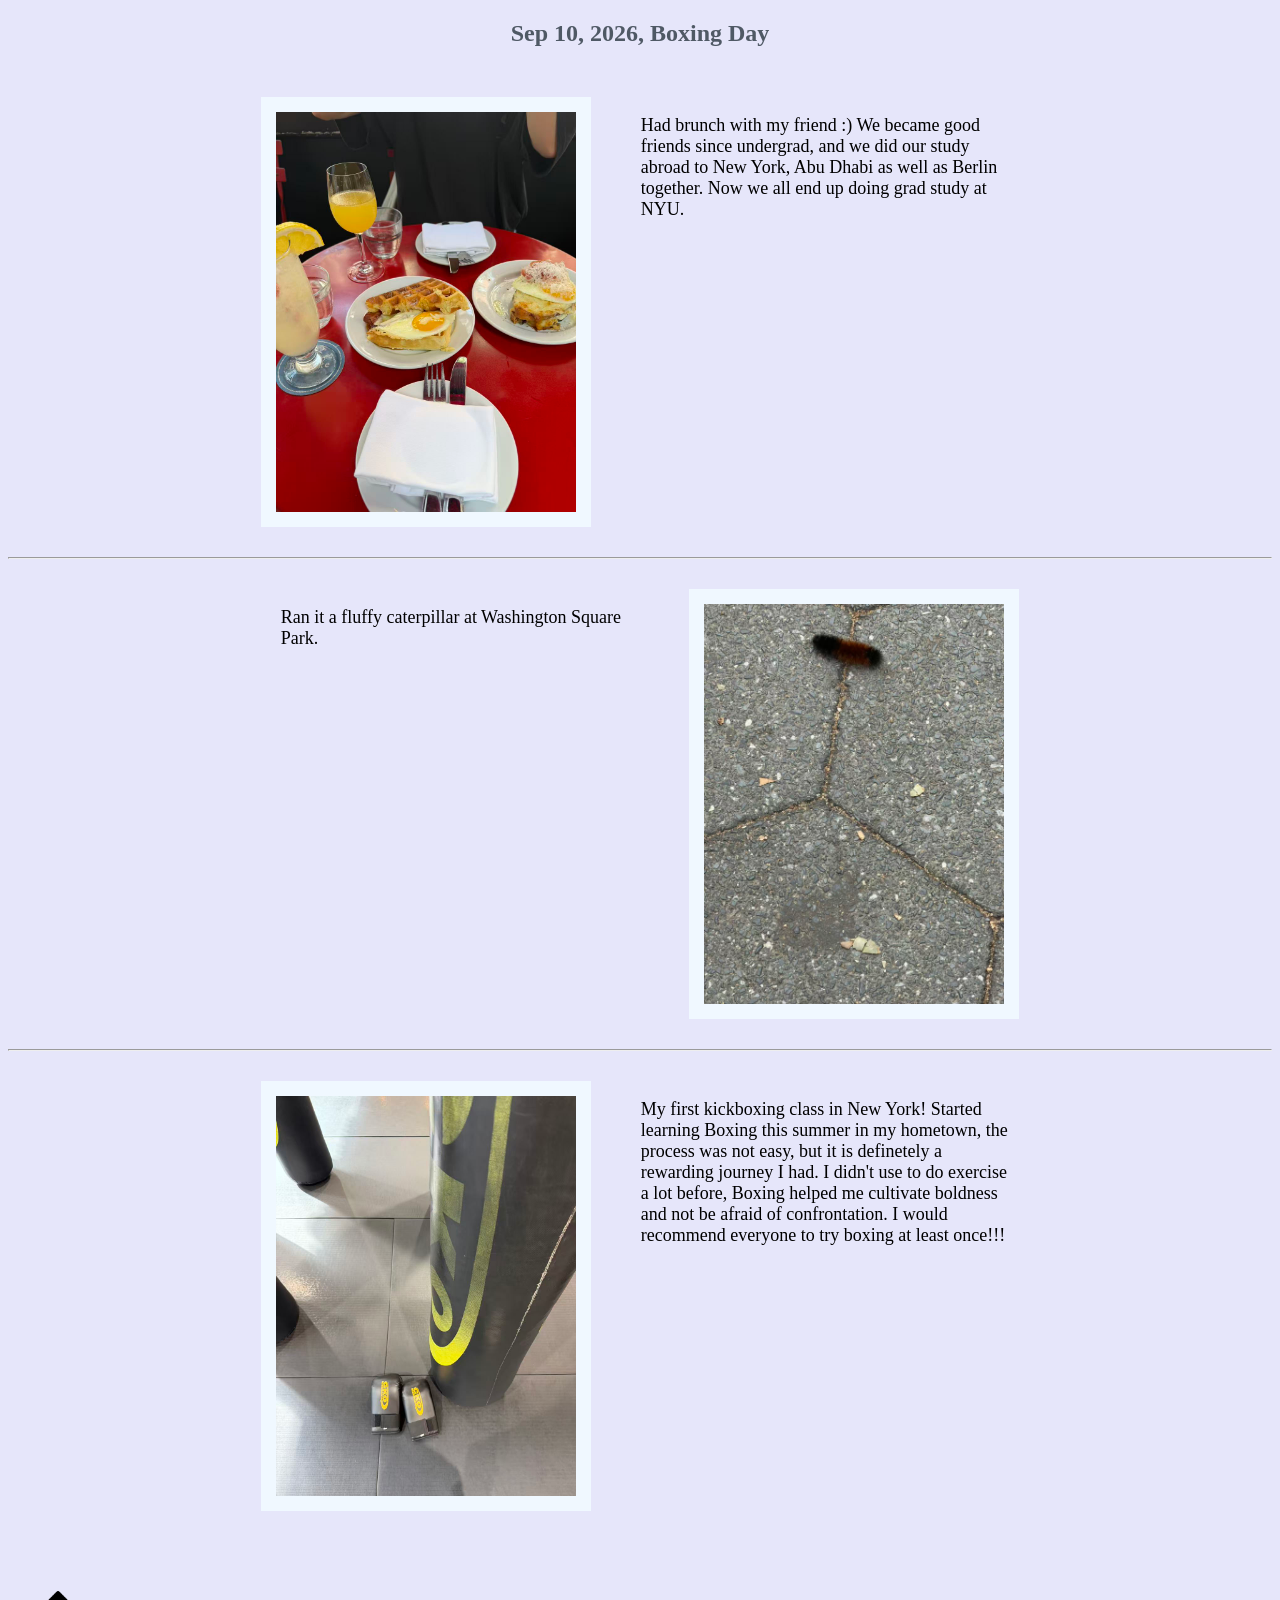
==== day07.html @ 050343a9 "uploaded my files" ====
<!DOCTYPE html>
<html>
    <head>
        <title>Diary day07</title>
        <link rel="stylesheet" href="style.css">
    </head>


    <body class="dayseven">
        <h2>Sep 10, 2026, Boxing Day </h2>

        <div class="block">
            <img src="photos/diary16.jpg" alt="brunch">
            <p>Had brunch with my friend :) We became good friends since undergrad, and we did our study abroad to New York, Abu Dhabi as well as Berlin together. Now we all end up doing grad study at NYU.</p>
        </div>

        <hr>

        <div class="block">
            <p>Ran it a fluffy caterpillar at Washington Square Park.</p>
            <img src="photos/diary17.jpg" alt="pillar">
        </div>

        <hr>

        <div class="block">
            <img src="photos/diary18.jpg" alt="Boxing">
            <p>My first kickboxing class in New York! Started learning Boxing this summer in my hometown, the process was not easy, but it is definetely a rewarding journey I had. I didn't use to do exercise a lot before, Boxing helped me cultivate boldness and not be afraid of confrontation. I would recommend everyone to try boxing at least once!!!</p>
            
        </div>



        <div class="navigation">
            <a href="index.html"><img src="photos/home.png"</a>
        </div>


    </body>


</html>
---- style.css ----
body {
    background-color:lemonchiffon;
    /* background-color: #F4E8A1; */
}

.dayone{
    background-color:#F3D6D8;
}

.daythree{
    background-color: #DDE5D5;
}

.daytwo{
    background-color:lightcyan;
}

.dayfour{
    background-color:lightgoldenrodyellow;
}

.dayfive{
    background-color:lightsalmon;
}

.dayseven{
    background-color:lavender;
}

.navigation{
    display:flex;
    justify-content: space-between;
    width:90%;
    margin:80px auto auto 40px;
}

.navigation img{
    width: 20px;
    height: auto;
}


.foodpage{
    background-color: #F3E5C8;
}
.coffeepage{
    background-color: #E5D7C5;
}

/* img {
    width: 100px;
} */

h1{
    color:#C96F7B;
    font-size: 48px;
    padding-left: 20px;
    text-align: center;
    margin-bottom: 5px;

}

h2{
    /* color:steelblue; */
    color: #4F5965;             
    text-align: center;
    margin-bottom: 50px;
}

#subtitle{
    /* color:rgb(181, 215, 247); */
    color: #526B8F;             
    font-size: 18px;
    text-align: center;
    margin-top: 0px;
}

.folders{
    margin-top: 50px; 
    display: flex;
    gap: 25px;
   
}

.folders img{
    width:100px;
}

.folders figure{
    text-align: center;
    color:rgb(49, 49, 219);
}

/* figcaption { */
    /* text-align: center; */
    /* color:rgb(49, 49, 219); */
/* } */

.pinkfolders{
    display: flex;
    gap:25px;
    margin-top: 300px;
}

.pinkfolders img{
    width:80px;
}

.pinkfolders figure{
    text-align: center;
}


.block{
    display:flex;
    /* align-items: center; */
    /* align-content: center; */
    gap: 30px;
    width: 60%;
    margin: 30px auto;

}
.block p{
    font-size: 18px;
}
.block img{
    width: 300px;
    padding: 15px;
    background-color: aliceblue;
}

.anotherblock{
    display:flex;
    gap: 30px;
    width: 60%;
    margin-left: 150px;
}

.anotherblock img{
    width: 300px;
    padding: 15px;
    background-color: aliceblue;
}

#explore{
    font-size: 18px;
    text-align: center;
}

#right{
    transform:rotate(-3deg);    
}
#left{
    transform:rotate(6deg);   
}
#middle{
    transform:rotate(-6deg);   
}

#coffee{
    color: rgb(157, 80, 80);
    font-size: 32px;
}

.coffeedisplay{
    margin-left: 20px;
    display: flex;
    gap: 50px;

}

.coffeedisplay img{
    width:300px;
}

p{
    margin-left: 20px;
    font-size: 20px;
}

#beef{
    font-size: 32px;
    color: darkred;
}

#foodtitle{
    font-style: normal;
    font-size: 24px;
}

ul{
    font-size: 20px;  
    font-style: oblique;
}

.list{
    padding: 5px;
    background-color: azure;
    width: 350px;
    margin:30px auto;
}


.foodlists{
    display: flex;
    gap:50px;
    width: auto;
}
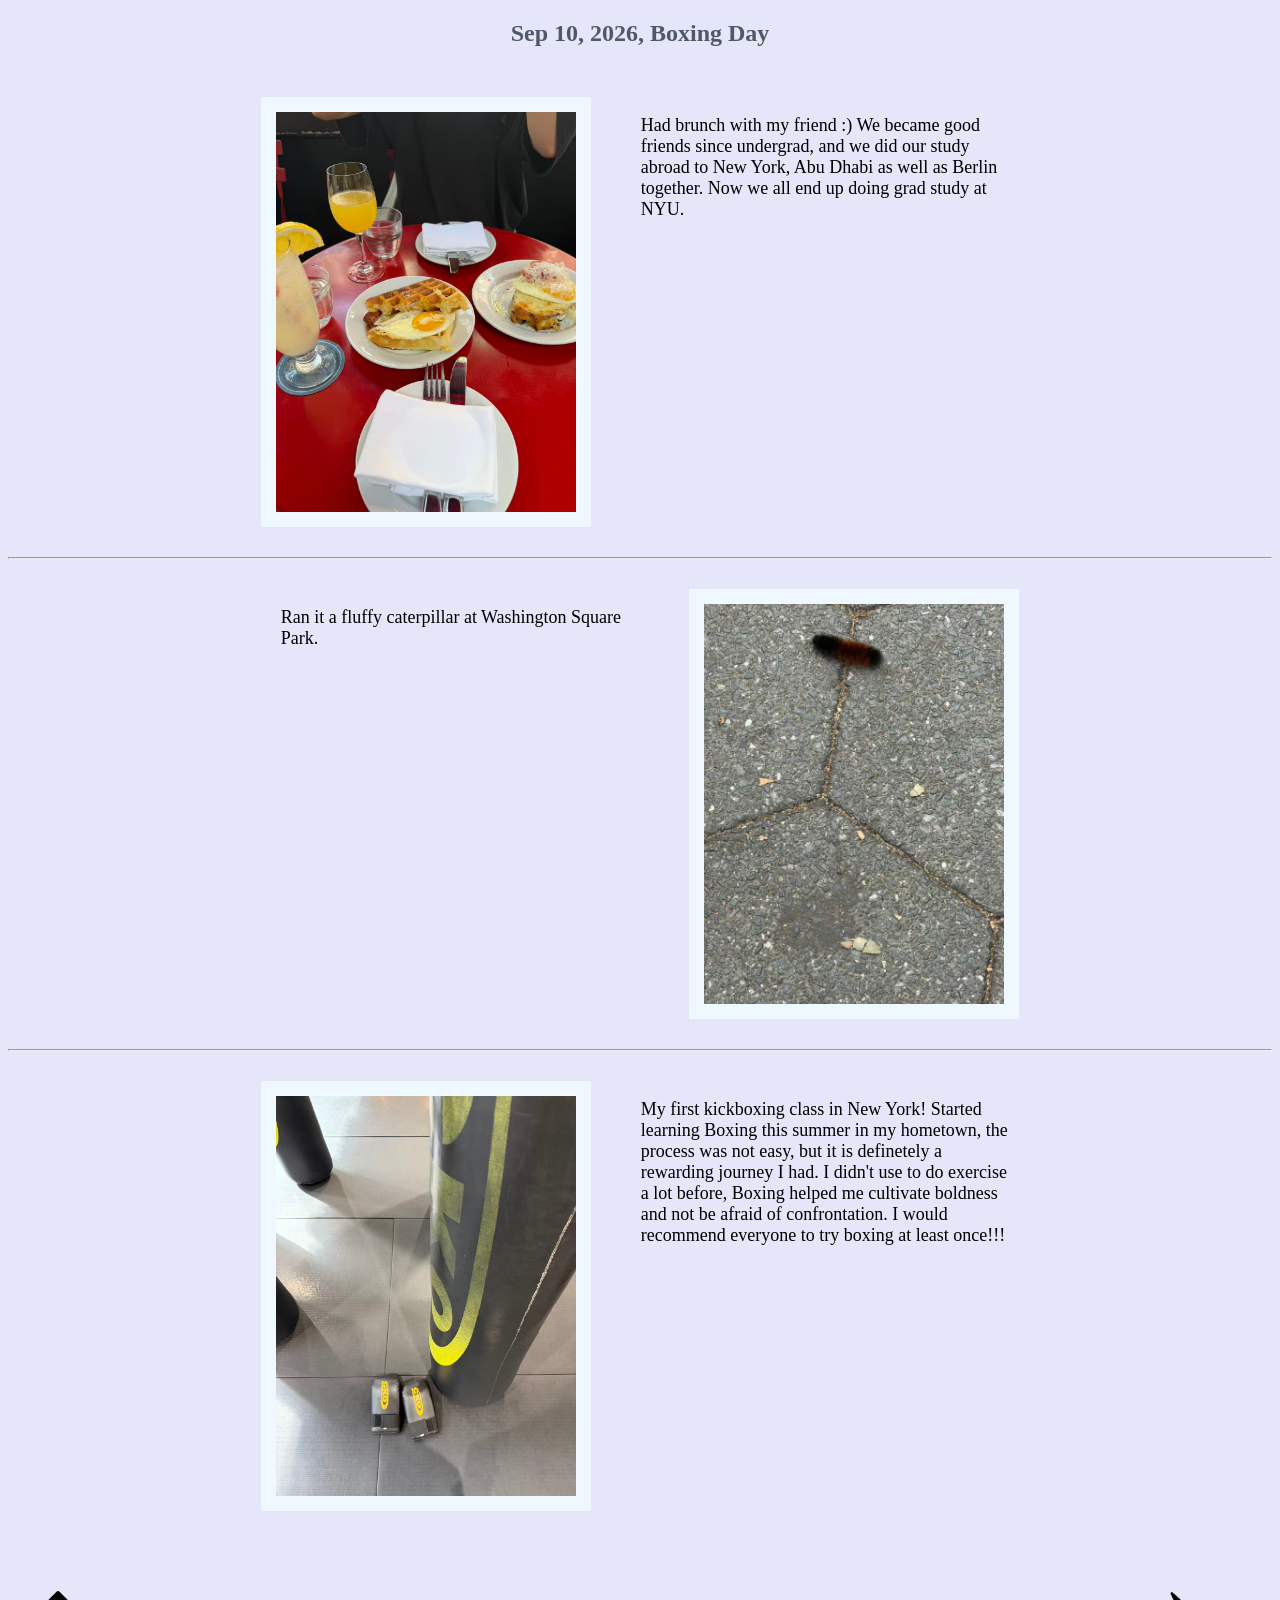
==== commit 6b373534: "added a new page (day09)" ====
--- a/day07.html
+++ b/day07.html
@@ -33,6 +33,7 @@
 
         <div class="navigation">
             <a href="index.html"><img src="photos/home.png"</a>
+            <a href="day09.html"><img src="photos/arrowhead.png"</a>
         </div>
 
 
